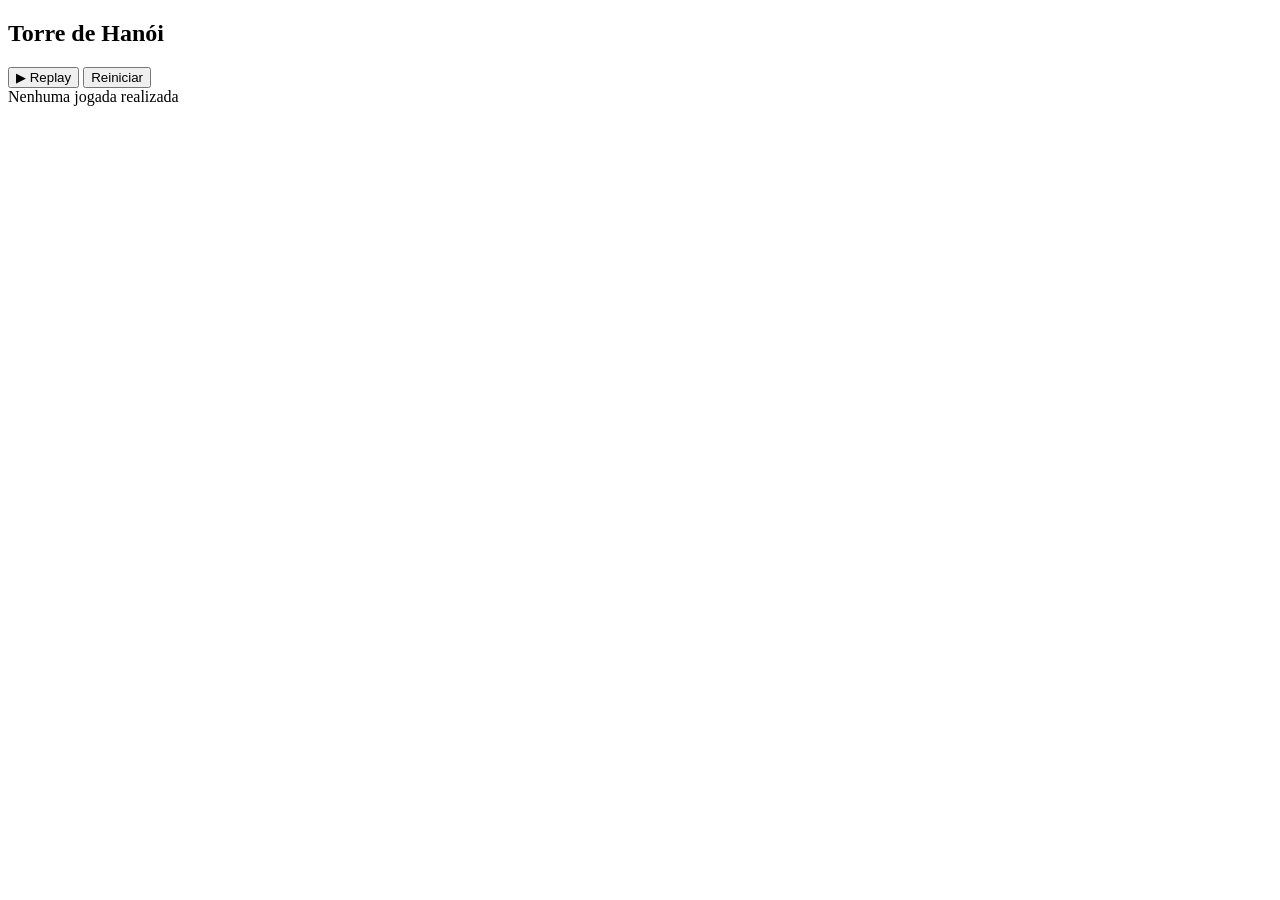
==== game.html @ b0ae4809 "feat: Estrutura html do jogo apenas a estrutura html do projeto, commit sem o css  e js pronto, apen" ====
<!DOCTYPE html>
<html lang="pt-BR">

<head>
    <meta charset="UTF-8">
    <title>Torre de Hanói</title>
    <link rel="stylesheet" href="torres.css">
    <link rel="stylesheet" href="historico.css">
</head>


<body>

    <h2>Torre de Hanói</h2>
    

    <div id="main-container">
        <!-------- Torres -------->
        <div id="g">
            <div class="c" id="c0"></div>
            <div class="c" id="c1"></div>
            <div class="c" id="c2"></div>
        </div>
        <!-- ------------------ -->


        <!-- botões e historico -->
        <div id="panel">

            <div class="controles">
                <button id="btn-replay" onclick="startReplay()">▶ Replay</button>
                <button id="btn-reset" onclick="resetGame()">Reiniciar</button>
            </div>

            <div id="history-box">
                <div class="historico" id="empty-msg">Nenhuma jogada realizada</div>
            </div>

        </div>
        <!-- ------------------ -->
    </div>


    <!-- mensagem de quando ganha -->
    <h2 id="m" style="color:#2ecc71; margin-top: 20px; height: 30px;"></h2>

    


    <script src="backend.js"></script>
</body>
</html>
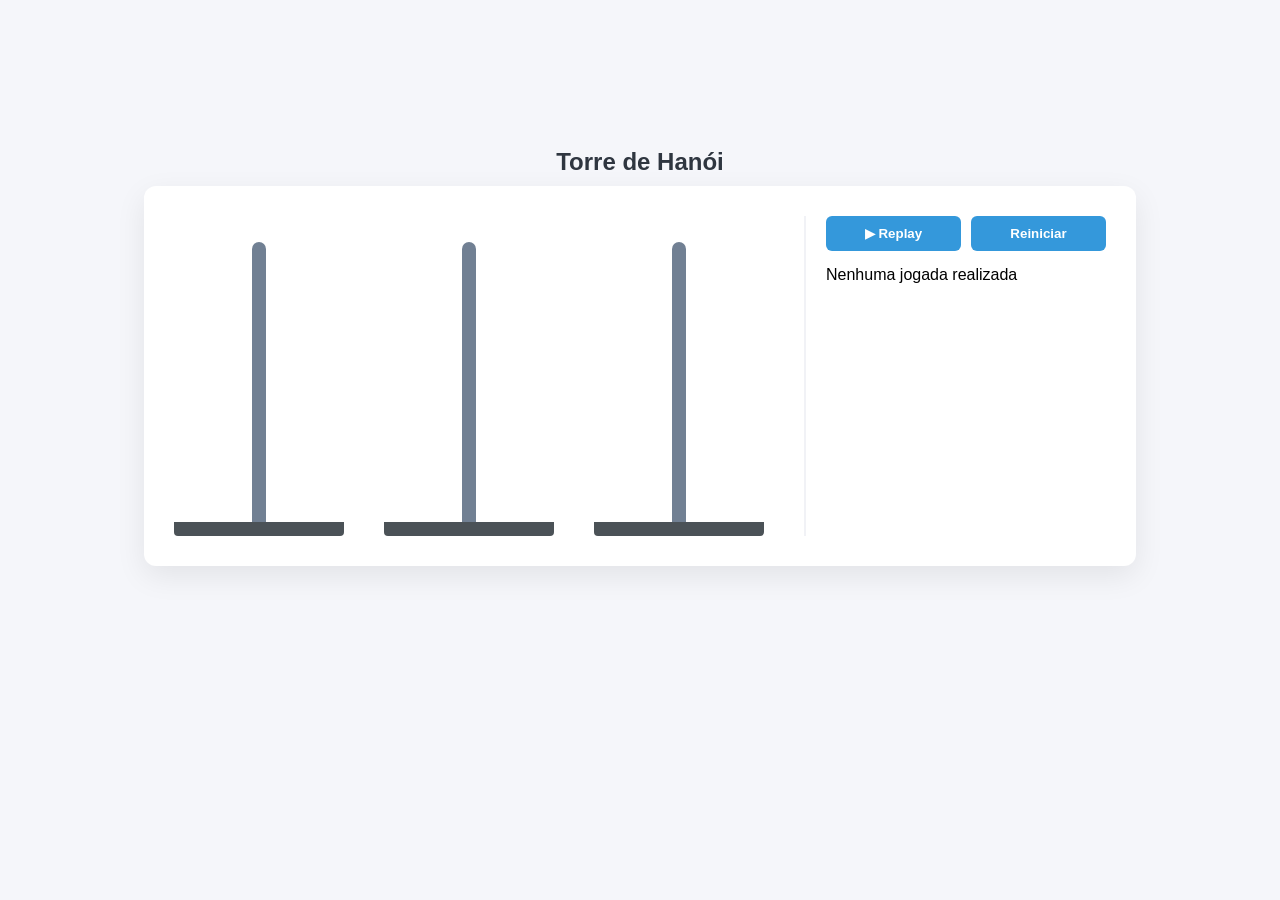
==== commit 9922df40: "fix: trocando nomeclatura do js do html algum erro fazia n arrumar no js, então apenas troquei no ht" ====
--- a/game.html
+++ b/game.html
@@ -28,8 +28,8 @@
         <div id="panel">
 
             <div class="controles">
-                <button id="btn-replay" onclick="startReplay()">▶ Replay</button>
-                <button id="btn-reset" onclick="resetGame()">Reiniciar</button>
+                <button id="btn-replay" onclick="iniciarReplay()">▶ Replay</button>
+                <button id="btn-reset" onclick="reiniciarJogo()">Reiniciar</button>
             </div>
 
             <div id="history-box">
--- a/torres.css
+++ b/torres.css
@@ -0,0 +1,102 @@
+
+        body {
+            display: flex;
+            flex-direction: column;
+            align-items: center;
+            font-family: Arial, sans-serif;
+            background: #f5f6fa;
+            user-select: none;
+            overflow: hidden;
+            margin: 0;
+            padding: 10%;
+        }
+        h2 {
+            color: #2f3640;
+            margin-bottom: 10px;
+        }
+        #main-container {
+            display: flex;
+            gap: 40px;
+            background: white;
+            padding: 30px;
+            border-radius: 12px;
+            box-shadow: 0 10px 30px rgba(0,0,0,0.08);
+            align-items: stretch;
+        }
+        #g {
+            display: flex;
+            gap: 40px;
+            height: 320px;
+            align-items: flex-end;
+        }
+        .c {
+            width: 170px;
+            height: 280px;
+            display: flex;
+            flex-direction: column-reverse;
+            align-items: center;
+            border-bottom: 14px solid #4b5257;
+            position: relative;
+            padding-bottom: 2px;
+            transition: 0.2s;
+            border-radius: 4px;
+        }
+        .c::after {
+            content: '';
+            position: absolute;
+            width: 14px;
+            height: 280px;
+            background: #718093;
+            z-index: 1;
+            bottom: 0;
+            border-radius: 7px 7px 0 0;
+        }
+        .c.over {
+            background: rgba(52, 152, 219, 0.15);
+            border-bottom-color: #3498db;
+        }
+        .d {
+            height: 24px;
+            border-radius: 12px;
+            margin-bottom: 2px;
+            border: 2px solid rgba(0,0,0,0.15);
+            z-index: 2;
+            box-shadow: 0 3px 6px rgba(0,0,0,0.12);
+            box-sizing: border-box;
+            transition: transform 0.1s ease-out;
+        }
+       
+
+        #panel {
+            width: 280px;
+            display: flex;
+            flex-direction: column;
+            border-left: 2px solid #f1f2f6;
+            padding-left: 20px;
+        }
+        .controles {
+            display: flex;
+            gap: 10px;
+            margin-bottom: 15px;
+        }
+        button {
+            flex: 1;
+            padding: 10px;
+            border: none;
+            border-radius: 6px;
+            background: #3498db;
+            color: white;
+            font-weight: bold;
+            cursor: pointer;
+            transition: 0.2s, opacity 0.2s;
+        }
+        button:hover {
+            background: #2980b9;
+        }
+        button:disabled {
+            background: #7f8c8d;
+            cursor: not-allowed;
+            opacity: 0.6;
+        }
+
+        
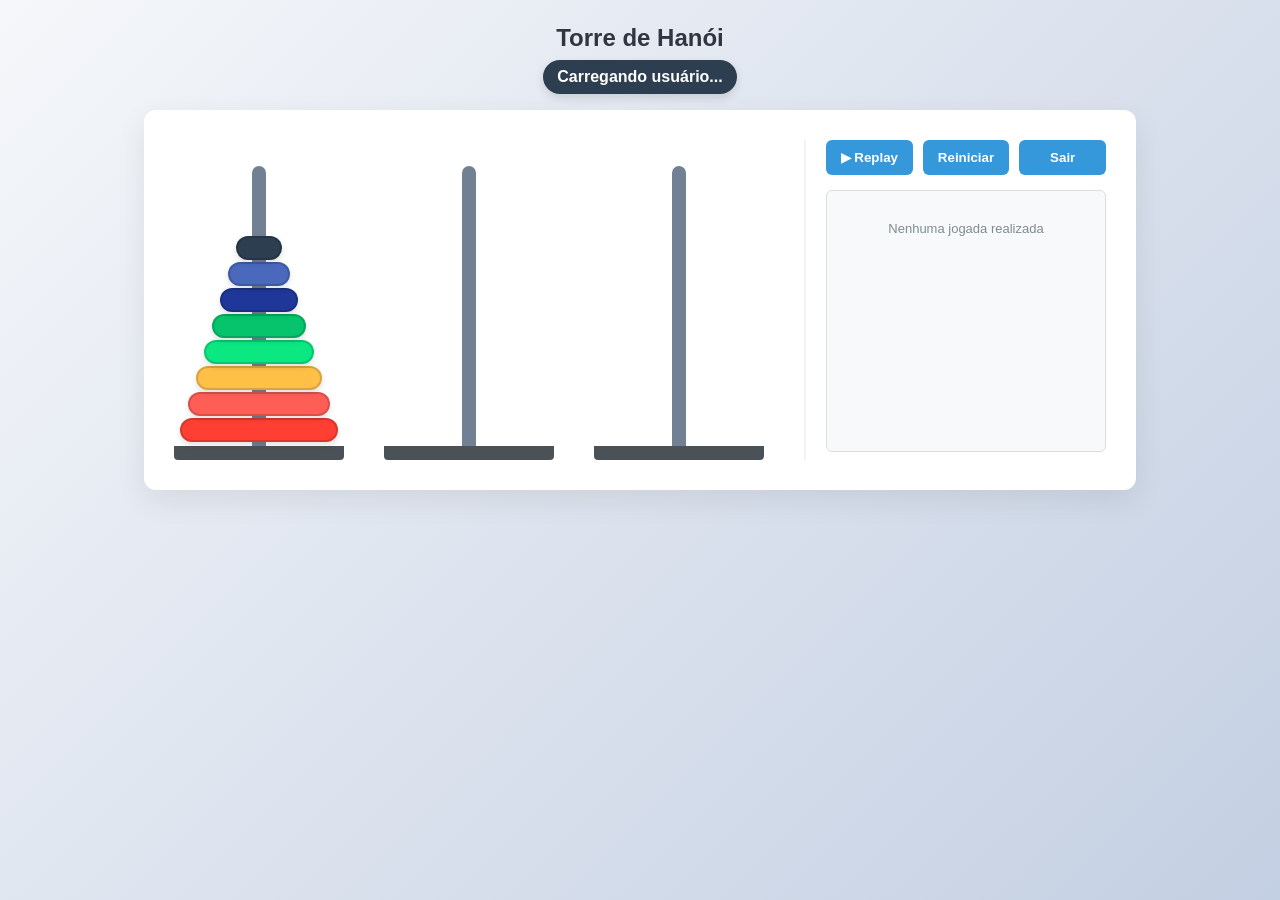
==== commit e2060b45: "feat: Atualizando front end do jogo atualizei o front end para ficar compativel com os novos modais " ====
--- a/game.html
+++ b/game.html
@@ -11,8 +11,10 @@
 
 <body>
 
-    <h2>Torre de Hanói</h2>
-    
+    <div class="cabecalho-jogo">
+        <h2>Torre de Hanói</h2>
+        <div id="display-jogador">Carregando usuário...</div>
+    </div>
 
     <div id="main-container">
         <!-------- Torres -------->
@@ -23,30 +25,38 @@
         </div>
         <!-- ------------------ -->
 
-
-        <!-- botões e historico -->
-        <div id="panel">
-
+            <!-- botões e historico -->        <div id="panel">
             <div class="controles">
-                <button id="btn-replay" onclick="iniciarReplay()">▶ Replay</button>
-                <button id="btn-reset" onclick="reiniciarJogo()">Reiniciar</button>
+                <button id="btn-replay" type="button" onclick="abrirModalReplay()">▶ Replay</button>
+                <button id="btn-reset" type="button" onclick="abrirModalReset()">Reiniciar</button>
+                <button id="btn-sair" type="button" onclick="abrirModalSair()">Sair</button>
             </div>
 
             <div id="history-box">
                 <div class="historico" id="empty-msg">Nenhuma jogada realizada</div>
             </div>
-
         </div>
         <!-- ------------------ -->
     </div>
 
 
     <!-- mensagem de quando ganha -->
-    <h2 id="m" style="color:#2ecc71; margin-top: 20px; height: 30px;"></h2>
+    <h2 id="m" class="mensage-vitoria"></h2>
 
     
 
 
+    <div id="modal-overlay" class="modal-overlay hidden">
+        <div class="modal-box">
+            <h3 id="modal-title">Ação</h3>
+            <p id="modal-description"></p>
+            <div class="modal-actions">
+                <button type="button" id="modal-cancel" class="btn-secondary">Cancelar</button>
+                <button type="button" id="modal-confirm" class="btn-primary">Confirmar</button>
+            </div>
+        </div>
+    </div>
+
     <script src="backend.js"></script>
 </body>
 </html>
--- a/torres.css
+++ b/torres.css
@@ -1,102 +1,205 @@
-
-        body {
-            display: flex;
-            flex-direction: column;
-            align-items: center;
-            font-family: Arial, sans-serif;
-            background: #f5f6fa;
-            user-select: none;
-            overflow: hidden;
-            margin: 0;
-            padding: 10%;
-        }
-        h2 {
-            color: #2f3640;
-            margin-bottom: 10px;
-        }
-        #main-container {
-            display: flex;
-            gap: 40px;
-            background: white;
-            padding: 30px;
-            border-radius: 12px;
-            box-shadow: 0 10px 30px rgba(0,0,0,0.08);
-            align-items: stretch;
-        }
-        #g {
-            display: flex;
-            gap: 40px;
-            height: 320px;
-            align-items: flex-end;
-        }
-        .c {
-            width: 170px;
-            height: 280px;
-            display: flex;
-            flex-direction: column-reverse;
-            align-items: center;
-            border-bottom: 14px solid #4b5257;
-            position: relative;
-            padding-bottom: 2px;
-            transition: 0.2s;
-            border-radius: 4px;
-        }
-        .c::after {
-            content: '';
-            position: absolute;
-            width: 14px;
-            height: 280px;
-            background: #718093;
-            z-index: 1;
-            bottom: 0;
-            border-radius: 7px 7px 0 0;
-        }
-        .c.over {
-            background: rgba(52, 152, 219, 0.15);
-            border-bottom-color: #3498db;
-        }
-        .d {
-            height: 24px;
-            border-radius: 12px;
-            margin-bottom: 2px;
-            border: 2px solid rgba(0,0,0,0.15);
-            z-index: 2;
-            box-shadow: 0 3px 6px rgba(0,0,0,0.12);
-            box-sizing: border-box;
-            transition: transform 0.1s ease-out;
-        }
-       
-
-        #panel {
-            width: 280px;
-            display: flex;
-            flex-direction: column;
-            border-left: 2px solid #f1f2f6;
-            padding-left: 20px;
-        }
-        .controles {
-            display: flex;
-            gap: 10px;
-            margin-bottom: 15px;
-        }
-        button {
-            flex: 1;
-            padding: 10px;
-            border: none;
-            border-radius: 6px;
-            background: #3498db;
-            color: white;
-            font-weight: bold;
-            cursor: pointer;
-            transition: 0.2s, opacity 0.2s;
-        }
-        button:hover {
-            background: #2980b9;
-        }
-        button:disabled {
-            background: #7f8c8d;
-            cursor: not-allowed;
-            opacity: 0.6;
-        }
-
-        +body {
+    display: flex;
+    flex-direction: column;
+    align-items: center;
+    font-family: Arial, sans-serif;
+    background: linear-gradient(135deg, #f5f7fa, #c3cfe2);
+    user-select: none;
+    min-height: 100vh;
+    margin: 0;
+    padding: 24px 16px;
+    box-sizing: border-box;
+}
+
+h2 {
+    color: #2f3640;
+    margin-bottom: 8px;
+}
+
+.cabecalho-jogo {
+    text-align: center;
+    margin-bottom: 16px;
+}
+
+.cabecalho-jogo h2 {
+    margin: 0 0 8px;
+}
+
+#display-jogador {
+    display: inline-block;
+    padding: 8px 14px;
+    border-radius: 999px;
+    background: #2c3e50;
+    color: #fff;
+    font-weight: bold;
+    box-shadow: 0 4px 10px rgba(0, 0, 0, 0.12);
+}
+
+#main-container {
+    display: flex;
+    gap: 40px;
+    background: white;
+    padding: 30px;
+    border-radius: 12px;
+    box-shadow: 0 10px 30px rgba(0, 0, 0, 0.08);
+    align-items: stretch;
+}
+
+#g {
+    display: flex;
+    gap: 40px;
+    height: 320px;
+    align-items: flex-end;
+}
+
+.c {
+    width: 170px;
+    height: 280px;
+    display: flex;
+    flex-direction: column-reverse;
+    align-items: center;
+    border-bottom: 14px solid #4b5257;
+    position: relative;
+    padding-bottom: 2px;
+    transition: 0.2s;
+    border-radius: 4px;
+}
+
+.c::after {
+    content: '';
+    position: absolute;
+    width: 14px;
+    height: 280px;
+    background: #718093;
+    z-index: 1;
+    bottom: 0;
+    border-radius: 7px 7px 0 0;
+}
+
+.c.over {
+    background: rgba(52, 152, 219, 0.15);
+    border-bottom-color: #3498db;
+}
+
+.d {
+    height: 24px;
+    border-radius: 12px;
+    margin-bottom: 2px;
+    border: 2px solid rgba(0, 0, 0, 0.15);
+    z-index: 2;
+    box-shadow: 0 3px 6px rgba(0, 0, 0, 0.12);
+    box-sizing: border-box;
+    transition: transform 0.1s ease-out;
+}
+
+.d.movable {
+    cursor: grab;
+}
+
+.d.dragging {
+    cursor: grabbing;
+    pointer-events: none;
+    margin-bottom: 0;
+    position: fixed;
+    left: 0;
+    top: 0;
+    z-index: 999;
+    transition: none;
+}
+
+#panel {
+    width: 280px;
+    display: flex;
+    flex-direction: column;
+    border-left: 2px solid #f1f2f6;
+    padding-left: 20px;
+}
+
+.controles {
+    display: flex;
+    gap: 10px;
+    margin-bottom: 15px;
+    flex-wrap: wrap;
+}
+
+button {
+    flex: 1;
+    padding: 10px;
+    border: none;
+    border-radius: 6px;
+    background: #3498db;
+    color: white;
+    font-weight: bold;
+    cursor: pointer;
+    transition: 0.2s, opacity 0.2s;
+}
+
+button:hover {
+    background: #2980b9;
+}
+
+button:disabled {
+    background: #7f8c8d;
+    cursor: not-allowed;
+    opacity: 0.6;
+}
+
+.modal-overlay {
+    position: fixed;
+    inset: 0;
+    background: rgba(0, 0, 0, 0.7);
+    display: flex;
+    justify-content: center;
+    align-items: center;
+    z-index: 1000;
+    padding: 20px;
+    box-sizing: border-box;
+}
+
+.modal-overlay.hidden {
+    display: none;
+}
+
+.modal-box {
+    background: white;
+    border-radius: 12px;
+    padding: 22px;
+    width: min(100%, 360px);
+    box-shadow: 0 12px 35px rgba(0, 0, 0, 0.2);
+}
+
+.modal-actions {
+    display: flex;
+    justify-content: flex-end;
+    gap: 10px;
+    margin-top: 14px;
+}
+
+.btn-primary,
+.btn-secondary {
+    flex: 0 0 auto;
+    padding: 10px 14px;
+    border: none;
+    border-radius: 8px;
+    font-weight: bold;
+    cursor: pointer;
+}
+
+.btn-primary {
+    background: #2c3e50;
+    color: white;
+}
+
+.btn-secondary {
+    background: #ecf0f1;
+    color: #2c3e50;
+}
+
+
+
+.mensage-vitoria{
+    color:#2ecc71;
+     margin-top: 20px;
+      height: 30px;
+
+}
--- a/historico.css
+++ b/historico.css
@@ -0,0 +1,33 @@
+
+    .historico{
+        color: #7f8c8d;
+        font-size: 13px;
+        text-align: center;
+        margin-top: 20px;
+
+
+    }
+
+    #history-box {
+        flex: 1;
+        border: 1px solid #dcdde1;
+        border-radius: 6px;
+        background: #f8f9fa;
+        overflow-y: auto;
+        padding: 10px;
+        max-height: 240px;
+        }
+
+
+    .history-item {
+        padding: 6px 10px;
+        margin-bottom: 5px;
+        background: white;
+        border-radius: 4px;
+        border-left: 4px solid #2ecc71;
+        font-size: 12px;
+        color: #353b48;
+        font-weight: 500;
+
+    }   
+           
